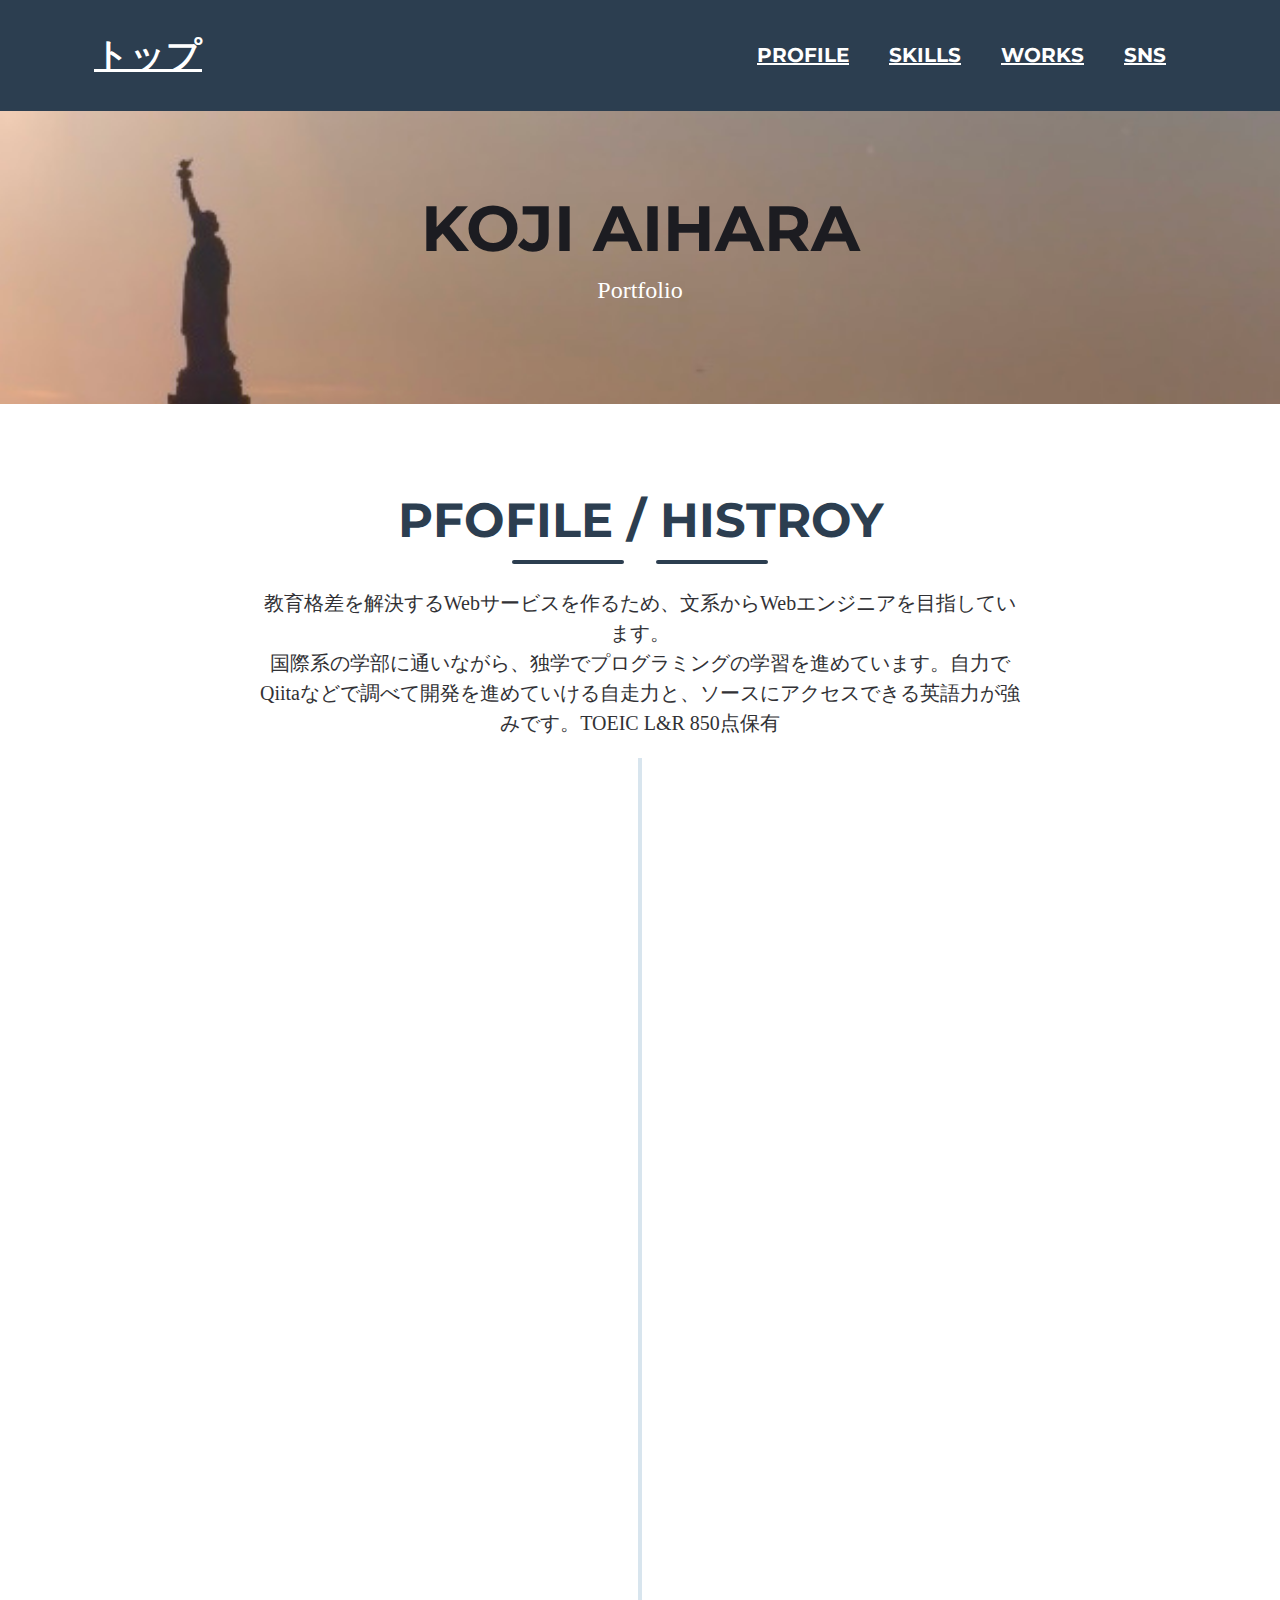
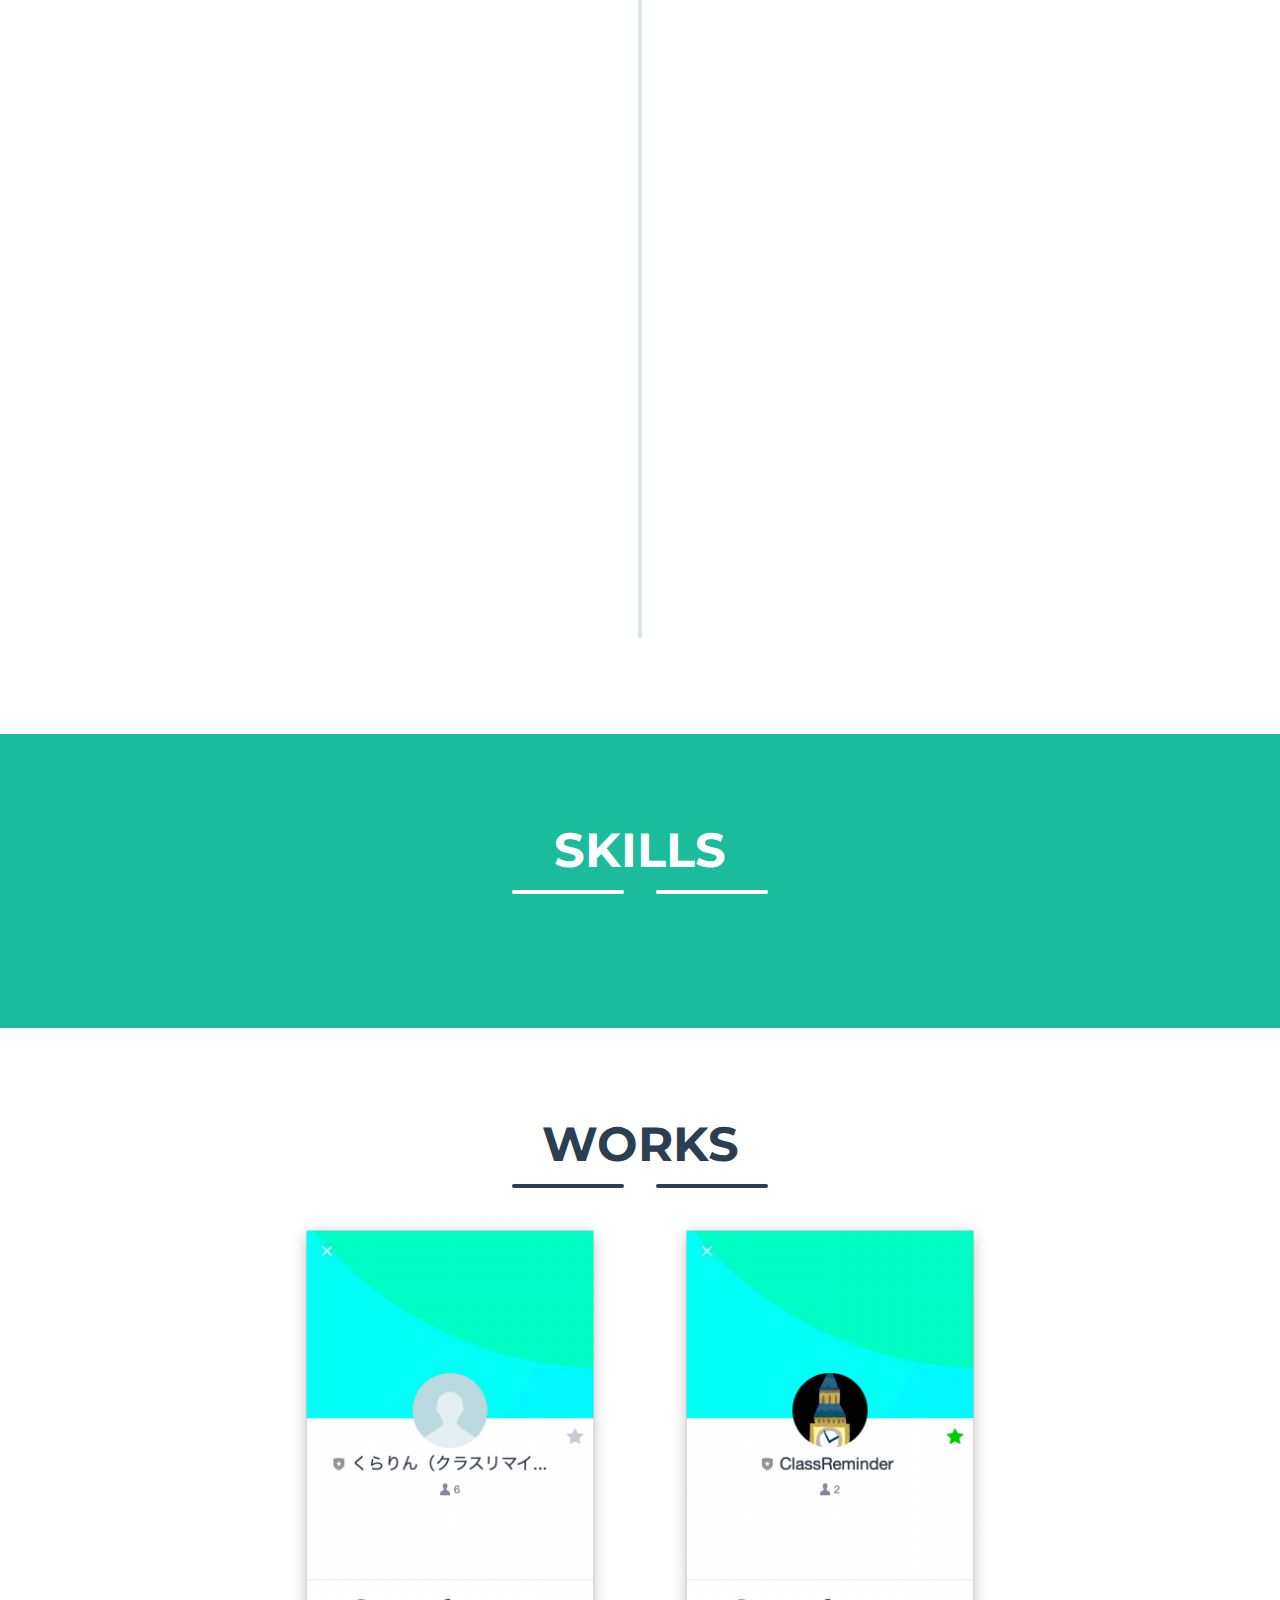
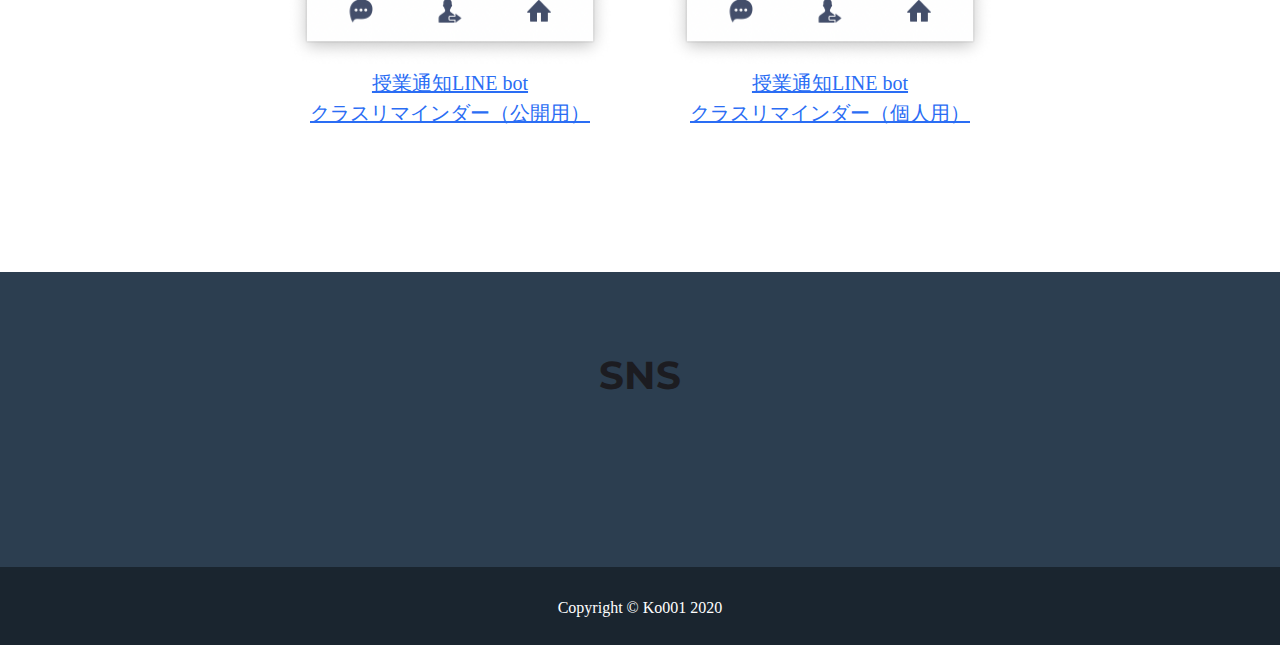
==== index.html @ 6766f537 "my first commit" ====
<!DOCTYPE html>
<html lang="ja">
    <head>
        <meta charset="utf-8" />
        <meta name="viewport" content="width=device-width, initial-scale=1, shrink-to-fit=no" />
        <meta name="description" content="" />
        <meta name="author" content="" />
        <title>Ko001 Portfolio</title>
        <!-- Favicon-->
        <link rel="icon" type="image/x-icon" href="assets/img/favicon.ico" />
        <!-- Font Awesome icons (free version)-->
        <script src="https://use.fontawesome.com/releases/v5.15.1/js/all.js" crossorigin="anonymous"></script>
        <!-- Google fonts-->
        <link href="https://fonts.googleapis.com/css?family=Montserrat:400,700" rel="stylesheet" type="text/css" />
        <link href="https://fonts.googleapis.com/css?family=Lato:400,700,400italic,700italic" rel="stylesheet" type="text/css" />
        <!-- Core theme CSS (includes Bootstrap)-->
        <link rel="stylesheet" href="https://cdn.jsdelivr.net/gh/devicons/devicon@master/devicon.min.css">
        <link href="css/styles.css" rel="stylesheet" />
    </head>
    <body id="page-top">
        <!-- Navigation-->
        <nav class="navbar navbar-expand-lg bg-secondary text-uppercase fixed-top" id="mainNav">
            <div class="container">
                <a class="navbar-brand js-scroll-trigger" href="#page-top">トップ</a>
                <button class="navbar-toggler navbar-toggler-right text-uppercase font-weight-bold bg-primary text-white rounded" type="button" data-toggle="collapse" data-target="#navbarResponsive" aria-controls="navbarResponsive" aria-expanded="false" aria-label="Toggle navigation">
                    Menu
                    <i class="fas fa-bars"></i>
                </button>
                <div class="collapse navbar-collapse" id="navbarResponsive">
                    <ul class="navbar-nav ml-auto">
                        <li class="nav-item mx-0 mx-lg-1"><a class="nav-link py-3 px-0 px-lg-3 rounded js-scroll-trigger" href="#profile">Profile</a></li>
                        <li class="nav-item mx-0 mx-lg-1"><a class="nav-link py-3 px-0 px-lg-3 rounded js-scroll-trigger" href="#skills">Skills</a></li>
                        <li class="nav-item mx-0 mx-lg-1"><a class="nav-link py-3 px-0 px-lg-3 rounded js-scroll-trigger" href="#works">Works</a></li>
                        <li class="nav-item mx-0 mx-lg-1"><a class="nav-link py-3 px-0 px-lg-3 rounded js-scroll-trigger" href="#SNS">SNS</a></li>
                    </ul>
                </div>
            </div>
        </nav>
        <!-- Masthead-->
        <header class="masthead bg-image text-white text-center">
            <div class="container d-flex align-items-center flex-column ">
                <!-- Masthead Avatar Image-->
                <!-- <img class="masthead-avatar mb-5" src="assets/img/avataaars.svg" alt="" /> -->
                <!-- Masthead Heading-->
                <h1 class="masthead-heading text-uppercase mb-3 align-middle">KOJI AIHARA </h1>
                <!-- Icon Divider-->
                <!-- <div class="divider-custom divider-light">
                    <div class="divider-custom-line"></div>
                    <div class="divider-custom-icon"><i class="fas fa-star"></i></div>
                    <div class="divider-custom-line"></div>
                </div> -->
                <!-- Masthead Subheading-->
                <p class="masthead-subheading mb-0">Portfolio</p>
            </div>
        </header>
        <!-- Contact Section-->
        <section class="page-section" id="profile">
            <div class="container">
                <!-- Contact Section Heading-->
                <h2 class="page-section-heading text-center text-uppercase text-secondary mb-0">Pfofile / Histroy</h2>
                <!-- Icon Divider-->
                <div class="divider-custom">
                    <div class="divider-custom-line"></div>
                    <div class="divider-custom-icon"><i class="fas fa-star"></i></div>
                    <div class="divider-custom-line"></div>
                </div>
                <!-- Contact Section Form-->
                <div class="row">
                    <div class="col-lg-8 mx-auto">
                        <!-- To configure the contact form email address, go to mail/contact_me.php and update the email address in the PHP file on line 19.-->
                        <div class="row" >
                            <div class=" ml-auto"><p class="lead text-center">教育格差を解決するWebサービスを作るため、文系からWebエンジニアを目指しています。</p><p class="lead text-center">国際系の学部に通いながら、独学でプログラミングの学習を進めています。自力でQiitaなどで調べて開発を進めていける自走力と、ソースにアクセスできる英語力が強みです。TOEIC L&R 850点保有</p></div>
                            
                        </div>
                    </div>
                </div>
                <!-- timeline -->
                <section class=" js-cd-timeline">
                    <div class="container max-width-lg cd-timeline__container">
                        <div class="cd-timeline__block">
                            <div class="cd-timeline__img cd-timeline__img--location">
                                <img src="assets/img/cd-icon-location.svg" alt="Location">
                            </div> <!-- cd-timeline__img -->
                        <div class="cd-timeline__content text-component">
                            <h2>ベトナム・カンボジア渡航 <br>（スタディーツアー）</h2>
                            <p class="color-contrast-medium">中学校、孤児院、フリースクール、日本語学校などの教育施設を訪問。</p>
                            <div class="flex justify-between items-center">
                            <span class="cd-timeline__date">Feb 2018</span>
                            </div>
                        </div> <!-- cd-timeline__content -->
                        </div> <!-- cd-timeline__block -->

                        <div class="cd-timeline__block">
                            <div class="cd-timeline__img cd-timeline__img--location">
                                <img src="assets/img/cd-icon-location.svg" alt="Location">
                            </div> <!-- cd-timeline__img -->
                        <div class="cd-timeline__content text-component">
                            <h2>ベトナム・カンボジア再渡航 <br>（スタディーツアー）</h2>
                            <p class="color-contrast-medium">スタディーツアーのファシリテーターとして再渡航。</p>
                            <div class="flex justify-between items-center">
                            <span class="cd-timeline__date">Feb 2019</span>
                            </div>
                        </div> <!-- cd-timeline__content -->
                        </div> <!-- cd-timeline__block -->

                        <div class="cd-timeline__block">
                            <div class="cd-timeline__img cd-timeline__img--location">
                                <img src="assets/img/cd-icon-location.svg" alt="Location">
                            </div> <!-- cd-timeline__img -->
                        <div class="cd-timeline__content text-component">
                            <h2>アメリカ留学・インターンシップ</h2>
                            <p class="color-contrast-medium">アメリカの大学で9カ月間、日本語教師を経験。</p>
                            <div class="flex justify-between items-center">
                            <span class="cd-timeline__date">Aug 2019</span>
                            </div>
                        </div> <!-- cd-timeline__content -->
                        </div> <!-- cd-timeline__block -->
                
                        <div class="cd-timeline__block">
                            <div class="cd-timeline__img cd-timeline__img--location">
                                <img src="assets/img/cd-icon-location.svg" alt="Location">
                            </div> <!-- cd-timeline__img -->
                        <div class="cd-timeline__content text-component">
                            <h2>プログラミング学習開始</h2>
                            <p class="color-contrast-medium">プログラミング学習サイトを用い、下記 Skills にあげたプログラミング言語の学習を開始。</p>
                            <div class="flex justify-between items-center">
                            <span class="cd-timeline__date">Jun 2020</span>
                            </div>
                        </div> <!-- cd-timeline__content -->
                        </div> <!-- cd-timeline__block -->

                        <div class="cd-timeline__block">
                            <div class="cd-timeline__img cd-timeline__img--location">
                                <img src="assets/img/cd-icon-location.svg" alt="Location">
                            </div> <!-- cd-timeline__img -->
                        <div class="cd-timeline__content text-component">
                            <h2>Class Reminder開発</h2>
                            <p class="color-contrast-medium">最初のアプリ、LINE botのClass Reminder（個人用）をGASで開発。詳細はWorks参照。</p>
                            <div class="flex justify-between items-center">
                            <span class="cd-timeline__date"> Oct 2020</span>
                            </div>
                        </div> <!-- cd-timeline__content -->
                        </div> <!-- cd-timeline__block -->

                        <div class="cd-timeline__block">
                            <div class="cd-timeline__img cd-timeline__img--location">
                                <img src="assets/img/cd-icon-location.svg" alt="Location">
                            </div> <!-- cd-timeline__img -->
                        <div class="cd-timeline__content text-component">
                            <h2>くらりん（クラスリマインダー）開発</h2>
                            <p class="color-contrast-medium">ClassReminderを誰でも使えるようにするため、くらりん（クラスリマインダー）をRailsで開発。詳細はWorks参照</p>
                            <div class="flex justify-between items-center">
                            <span class="cd-timeline__date"> Nov 2020</span>
                            </div>
                        </div> <!-- cd-timeline__content -->
                        </div> <!-- cd-timeline__block -->
                    </div>
                    </section> <!-- cd-timeline -->
                </div>
                
            </div>
        </section>
        
        <!-- About Section-->
        <section class="page-section bg-primary text-white mb-0" id="skills">
            <div class="container">
                <!-- About Section Heading-->
                <h2 class="page-section-heading text-center text-uppercase text-white">Skills</h2>
                <!-- Icon Divider-->
                <div class="divider-custom divider-light">
                    <div class="divider-custom-line"></div>
                    <div class="divider-custom-icon"><i class="fas fa-star"></i></div>
                    <div class="divider-custom-line"></div>
                </div>
                <div class="languages">
                <i class="devicon-slack-plain-wordmark colored language"></i>
                <i class="devicon-git-plain-wordmark colored language"></i>
                <i class="devicon-github-plain-wordmark colored language"></i>
                <i class="devicon-html5-plain-wordmark colored language"></i>
                <i class="devicon-css3-plain-wordmark colored language"></i>
                <i class="devicon-javascript-plain colored language"></i>
                <i class="devicon-ruby-plain-wordmark colored language"></i>
                <i class="devicon-rails-plain-wordmark colored language"></i>
                </div>  
        </section>
        <!-- Portfolio Section-->
        <section class="page-section portfolio" id="works">
            <div class="container">
                <!-- Portfolio Section Heading-->
                <h2 class="page-section-heading text-center text-uppercase text-secondary mb-0">Works</h2>
                <!-- Icon Divider-->
                <div class="divider-custom">
                    <div class="divider-custom-line"></div>
                    <div class="divider-custom-icon"><i class="fas fa-star"></i></div>
                    <div class="divider-custom-line"></div>
                </div>
                <!-- Portfolio Grid Items-->
                <div class="row justify-content-center">
                    <!-- Portfolio Item 1-->
                    <div class="col-md-6 col-lg-4 mb-5">
                        
                        <a href="/class-reminder-puplic.html">
                            <div class="portfolio-item mx-auto" data-target="#portfolioModal1">
                            <div class="portfolio-item-caption d-flex align-items-center justify-content-center h-100 w-100">
                                <p class="lead">詳しく見る</p>
                            </div>
                            <img class="img-fluid" src="assets/img/line_bot_public/public_home.png" alt="" />
                            <p class="lead mb-0 text-center">授業通知LINE bot <br>クラスリマインダー（公開用）</p>
                            </div>
                        </a>
                            
                        
                    </div>
                    <!-- Portfolio Item 2-->
                    <div class="col-md-6 col-lg-4 mb-5">
                        
                        <a href="/class-reminder-personal.html">
                            <div class="portfolio-item mx-auto" data-target="#portfolioModal1">
                            <div class="portfolio-item-caption d-flex align-items-center justify-content-center h-100 w-100">
                                <p class="lead">詳しく見る</p>
                            </div>
                            <img class="img-fluid" src="assets/img/line_bot_private/private_home.png" alt="" />
                            <p class="lead mb-0 text-center">授業通知LINE bot <br>クラスリマインダー（個人用）</p>
                            </div>
                        </a>
                            
                        
                    </div>
                    
            </div>
        </section>
        <!-- Footer-->
        <footer class="footer text-center" id="SNS">
            <div class="container">
                <div class="row justify-content-center">
                    <!-- Footer Social Icons-->
                    <div class="col-lg-4 mb-5 mb-lg-0 text-center">
                        <h2 class="text-uppercase mb-4">SNS</h2>
                        <a class=" btn-outline-light btn-social mx-5" href="https://twitter.com/ko_learning" target="_blank"><i class="fab fa-fw fa-twitter"></i></a>
                        <a class=" btn-outline-light btn-social mx-5" href="https://github.com/Ko001" target="_blank"><i class="fab fa-fw fa-github"></i></a>
                    </div>
                </div>
            </div>
        </footer>
        <!-- Copyright Section-->
        <div class="copyright py-4 text-center text-white">
            <div class="container"><small>Copyright © Ko001 2020</small></div>
        </div>
        <!-- Scroll to Top Button (Only visible on small and extra-small screen sizes)-->
        <div class="scroll-to-top d-lg-none position-fixed">
            <a class="js-scroll-trigger d-block text-center text-white rounded" href="#page-top"><i class="fa fa-chevron-up"></i></a>
        </div>
        
        <!-- Bootstrap core JS-->
        <script src="https://cdnjs.cloudflare.com/ajax/libs/jquery/3.5.1/jquery.min.js"></script>
        <script src="https://cdn.jsdelivr.net/npm/bootstrap@4.5.3/dist/js/bootstrap.bundle.min.js"></script>
        <!-- Third party plugin JS-->
        <script src="https://cdnjs.cloudflare.com/ajax/libs/jquery-easing/1.4.1/jquery.easing.min.js"></script>
        <!-- Contact form JS-->
        <script src="assets/mail/jqBootstrapValidation.js"></script>
        <script src="assets/mail/contact_me.js"></script>
        <!-- Core theme JS-->
        <script src="js/main.js"></script>
        <script src="js/scripts.js"></script>
    </body>
</html>
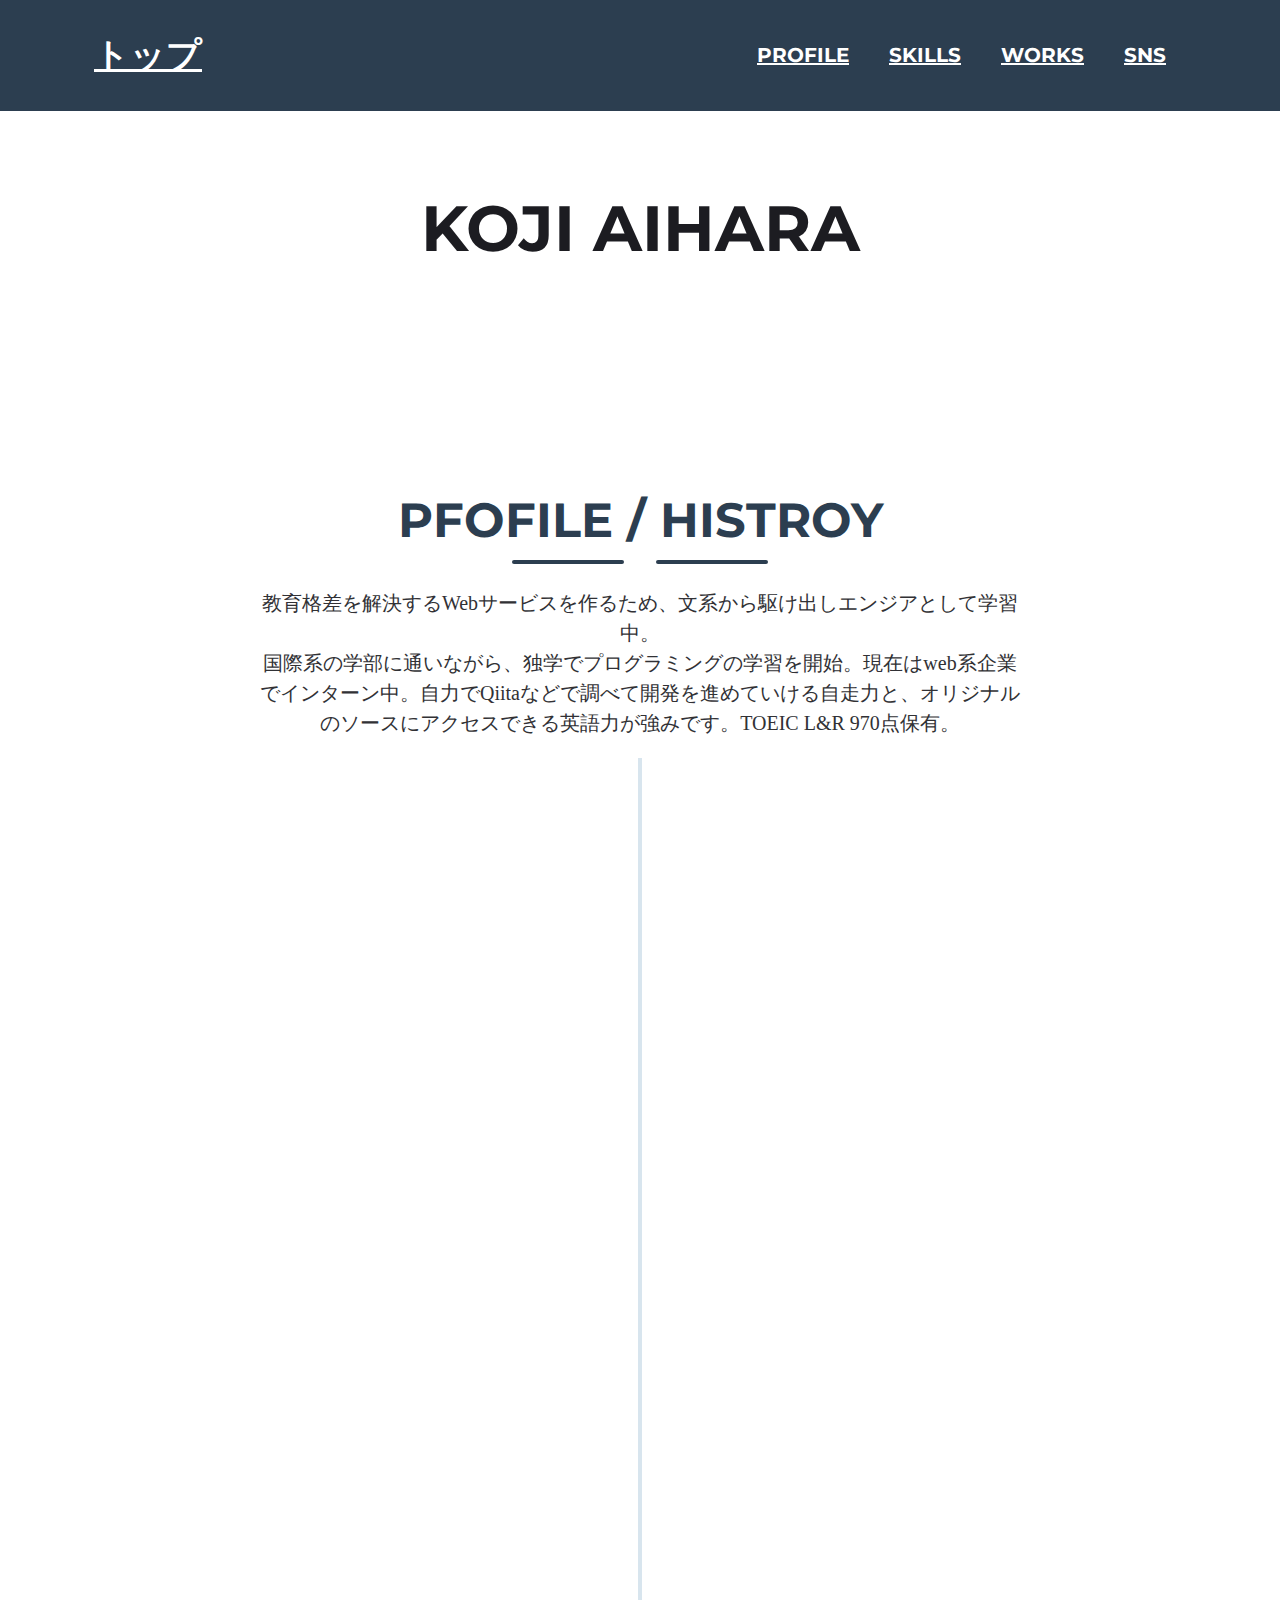
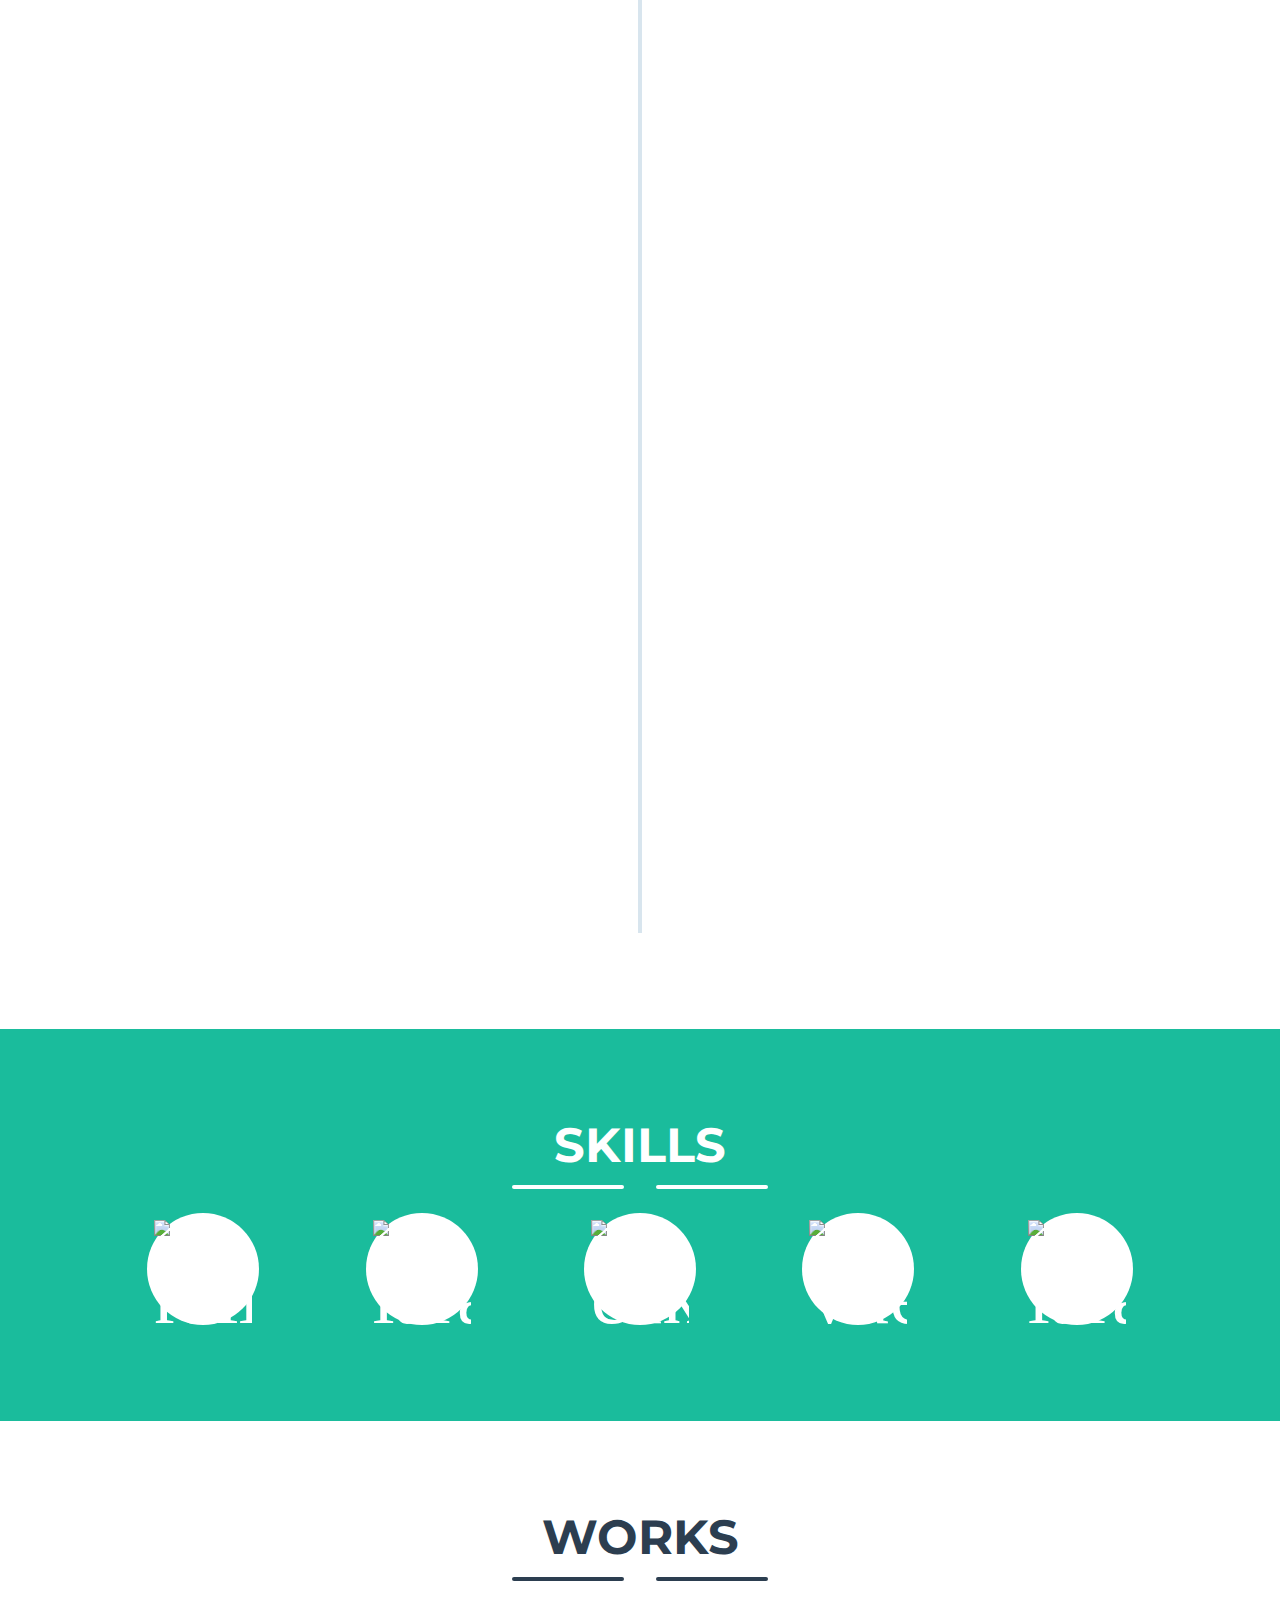
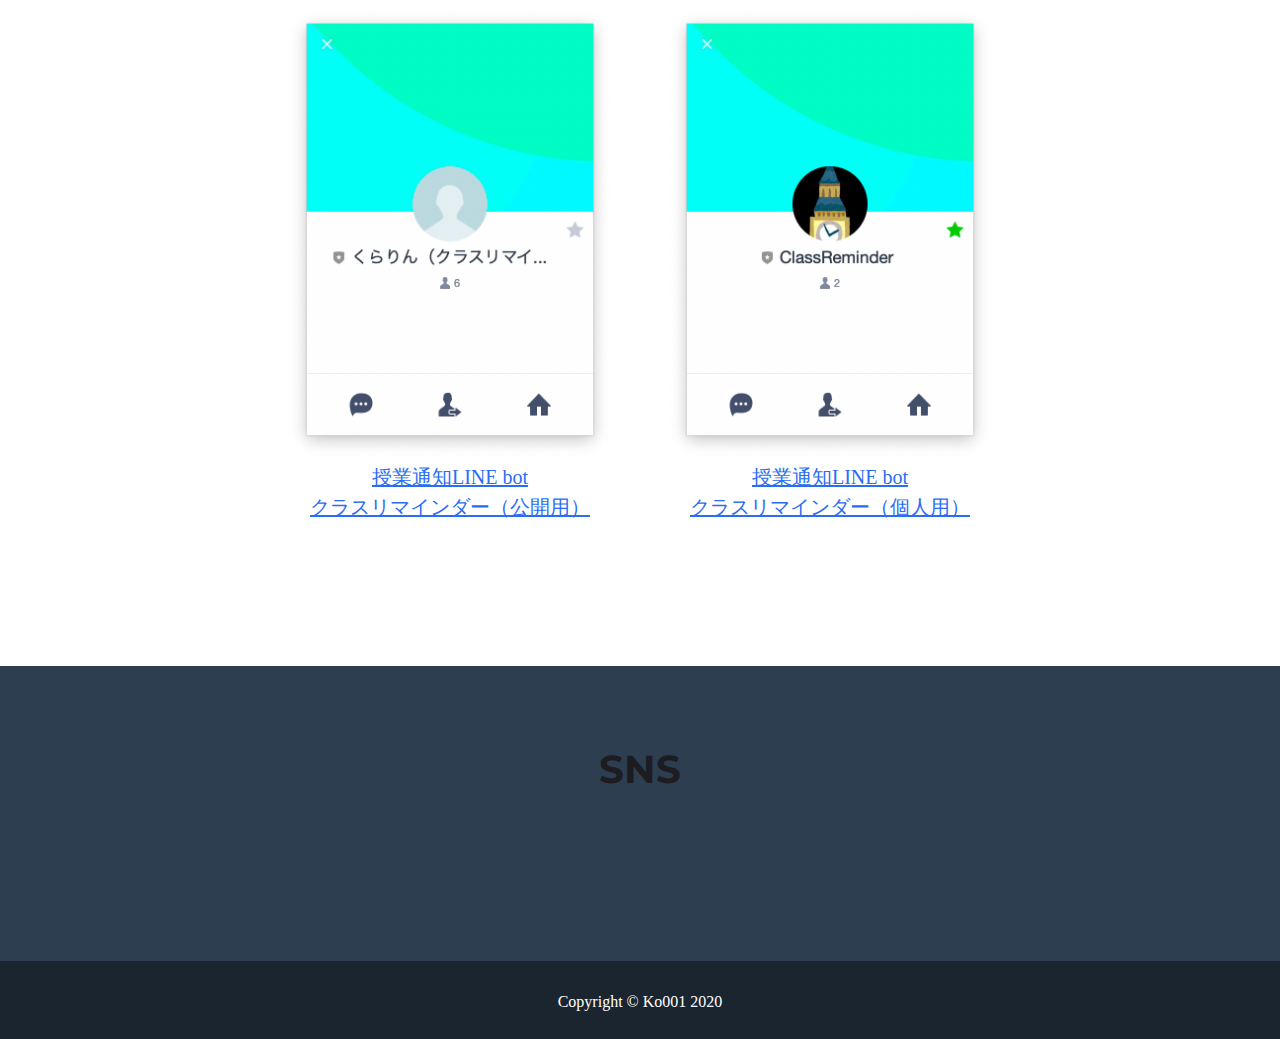
==== commit a00a896e: "最新の情報に更新" ====
--- a/index.html
+++ b/index.html
@@ -69,7 +69,7 @@
                     <div class="col-lg-8 mx-auto">
                         <!-- To configure the contact form email address, go to mail/contact_me.php and update the email address in the PHP file on line 19.-->
                         <div class="row" >
-                            <div class=" ml-auto"><p class="lead text-center">教育格差を解決するWebサービスを作るため、文系からWebエンジニアを目指しています。</p><p class="lead text-center">国際系の学部に通いながら、独学でプログラミングの学習を進めています。自力でQiitaなどで調べて開発を進めていける自走力と、ソースにアクセスできる英語力が強みです。TOEIC L&R 850点保有</p></div>
+                            <div class=" ml-auto"><p class="lead text-center">教育格差を解決するWebサービスを作るため、文系から駆け出しエンジアとして学習中。</p><p class="lead text-center">国際系の学部に通いながら、独学でプログラミングの学習を開始。現在はweb系企業でインターン中。自力でQiitaなどで調べて開発を進めていける自走力と、オリジナルのソースにアクセスできる英語力が強みです。TOEIC L&R 970点保有。</p></div>
                             
                         </div>
                     </div>
@@ -79,7 +79,7 @@
                     <div class="container max-width-lg cd-timeline__container">
                         <div class="cd-timeline__block">
                             <div class="cd-timeline__img cd-timeline__img--location">
-                                <img src="assets/img/cd-icon-location.svg" alt="Location">
+                                <img src="../assets/img/cd-icon-location.svg" alt="Location">
                             </div> <!-- cd-timeline__img -->
                         <div class="cd-timeline__content text-component">
                             <h2>ベトナム・カンボジア渡航 <br>（スタディーツアー）</h2>
@@ -122,7 +122,7 @@
                             </div> <!-- cd-timeline__img -->
                         <div class="cd-timeline__content text-component">
                             <h2>プログラミング学習開始</h2>
-                            <p class="color-contrast-medium">プログラミング学習サイトを用い、下記 Skills にあげたプログラミング言語の学習を開始。</p>
+                            <p class="color-contrast-medium">プログラミング学習サイトを用い、プログラミング言語の学習を開始。</p>
                             <div class="flex justify-between items-center">
                             <span class="cd-timeline__date">Jun 2020</span>
                             </div>
@@ -133,26 +133,39 @@
                             <div class="cd-timeline__img cd-timeline__img--location">
                                 <img src="assets/img/cd-icon-location.svg" alt="Location">
                             </div> <!-- cd-timeline__img -->
-                        <div class="cd-timeline__content text-component">
-                            <h2>Class Reminder開発</h2>
-                            <p class="color-contrast-medium">最初のアプリ、LINE botのClass Reminder（個人用）をGASで開発。詳細はWorks参照。</p>
-                            <div class="flex justify-between items-center">
-                            <span class="cd-timeline__date"> Oct 2020</span>
-                            </div>
-                        </div> <!-- cd-timeline__content -->
-                        </div> <!-- cd-timeline__block -->
-
-                        <div class="cd-timeline__block">
-                            <div class="cd-timeline__img cd-timeline__img--location">
-                                <img src="assets/img/cd-icon-location.svg" alt="Location">
-                            </div> <!-- cd-timeline__img -->
-                        <div class="cd-timeline__content text-component">
-                            <h2>くらりん（クラスリマインダー）開発</h2>
-                            <p class="color-contrast-medium">ClassReminderを誰でも使えるようにするため、くらりん（クラスリマインダー）をRailsで開発。詳細はWorks参照</p>
-                            <div class="flex justify-between items-center">
-                            <span class="cd-timeline__date"> Nov 2020</span>
-                            </div>
-                        </div> <!-- cd-timeline__content -->
+                            <div class="cd-timeline__content text-component">
+                                <h2>Class Reminder開発</h2>
+                                <p class="color-contrast-medium">最初のアプリ、LINE botのClass Reminder（個人用）をGASで開発。詳細はWorks参照。</p>
+                                <div class="flex justify-between items-center">
+                                <span class="cd-timeline__date"> Oct 2020</span>
+                                </div>
+                            </div> <!-- cd-timeline__content -->
+                        </div> <!-- cd-timeline__block -->
+
+                        <div class="cd-timeline__block">
+                            <div class="cd-timeline__img cd-timeline__img--location">
+                                <img src="assets/img/cd-icon-location.svg" alt="Location">
+                            </div> <!-- cd-timeline__img -->
+                            <div class="cd-timeline__content text-component">
+                                <h2>くらりん（クラスリマインダー）開発</h2>
+                                <p class="color-contrast-medium">ClassReminderを誰でも使えるようにするため、くらりん（クラスリマインダー）をRailsで開発。詳細はWorks参照</p>
+                                <div class="flex justify-between items-center">
+                                <span class="cd-timeline__date"> Nov 2020</span>
+                                </div>
+                            </div> <!-- cd-timeline__content -->
+                        </div> <!-- cd-timeline__block -->
+
+                        <div class="cd-timeline__block">
+                            <div class="cd-timeline__img cd-timeline__img--location">
+                                <img src="assets/img/cd-icon-location.svg" alt="Location">
+                            </div> <!-- cd-timeline__img -->
+                            <div class="cd-timeline__content text-component">
+                                <h2>web系ベンチャーで<br>インターン開始</h2>
+                                <p class="color-contrast-medium">web系企業でインターン。使用技術は、CakePHP, Laravel, Vue.js, Docker など。<br>新規機能の開発/プログラミング講座の運営などを担当</p>
+                                <div class="flex justify-between items-center">
+                                <span class="cd-timeline__date"> Mar 2021</span>
+                                </div>
+                            </div> <!-- cd-timeline__content -->
                         </div> <!-- cd-timeline__block -->
                     </div>
                     </section> <!-- cd-timeline -->
@@ -173,15 +186,22 @@
                     <div class="divider-custom-line"></div>
                 </div>
                 <div class="languages">
-                <i class="devicon-slack-plain-wordmark colored language"></i>
-                <i class="devicon-git-plain-wordmark colored language"></i>
-                <i class="devicon-github-plain-wordmark colored language"></i>
-                <i class="devicon-html5-plain-wordmark colored language"></i>
-                <i class="devicon-css3-plain-wordmark colored language"></i>
-                <i class="devicon-javascript-plain colored language"></i>
-                <i class="devicon-ruby-plain-wordmark colored language"></i>
-                <i class="devicon-rails-plain-wordmark colored language"></i>
-                </div>  
+                    <div class="language-background">
+                        <img src="https://icongr.am/devicon/rails-original-wordmark.svg?size=80" alt="rails" class="language">
+                    </div>
+                    <div class="language-background">
+                        <img src="https://icongr.am/devicon/laravel-plain-wordmark.svg?size=80&color=f55247" alt="laravel" class="language">
+                    </div>
+                    <div class="language-background">
+                        <img src="https://icongr.am/devicon/cakephp-original-wordmark.svg?size=100" alt="cakePHP" class="language">
+                    </div>
+                    <div class="language-background">
+                        <img src="https://icongr.am/devicon/vuejs-original-wordmark.svg?size=80" alt="vue" class="language">
+                    </div>
+                    <div class="language-background">
+                        <img src="https://icongr.am/devicon/docker-original-wordmark.svg?size=80" alt="laravel" class="language">
+                    </div>
+                </div>
         </section>
         <!-- Portfolio Section-->
         <section class="page-section portfolio" id="works">
